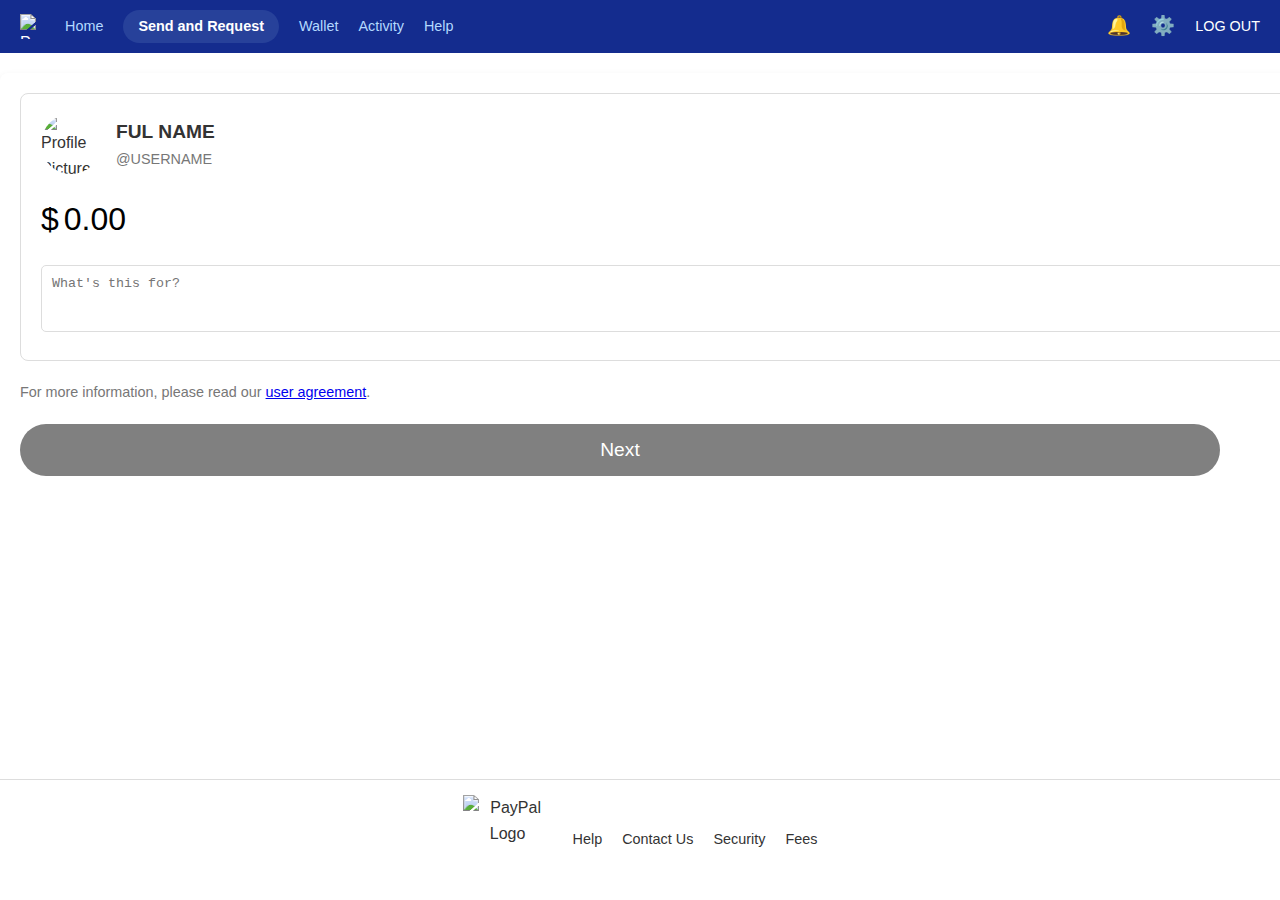
==== index.html @ 866e07fc "Update index.html" ====
<!DOCTYPE html>
<html lang="en">
<head>
    <link rel="stylesheet" href="styles.css">
    <meta charset="UTF-8">
    <meta name="viewport" content="width=device-width, initial-scale=1.0">
    <title>PayPal: Send Money Preview</title>
    <link rel="icon" type="image/x-icon" href="https://www.paypalobjects.com/favicon.ico?spm=5aebb161.188675ba.0.0.a8f3c921ugldmC&file=favicon.ico">
    <style>
        body {
            font-family: Arial, sans-serif;
            background-color: #ffffff;
            color: #333;
            margin: 0;
            padding: 0;
        }
        /* Top Bar */
        .top-bar {
            display: flex;
            align-items: center;
            justify-content: space-between;
            background-color: #142C8E;
            padding: 10px 20px;
            color: white;
        }
        
        .top-bar .left {
            display: flex;
            align-items: center;
        }
        
        .top-bar .logo {
            width: 25px;
            height: 25px;
            margin-right: 20px;
            display: block;
        }
        .top-bar .menu {
            display: flex;
            align-items: center;
            gap: 20px; /* Space between menu items */
        }
        .top-bar .menu div {
            color: #b3d9ff; /* Light blue text */
            cursor: pointer;
            font-size: 0.9em;
        }
        .top-bar .menu div.active {
            background-color: #27419a; /* Dark blue background */
            color: white; /* White text */
            padding: 5px 15px;
            border-radius: 20px; /* Pill shape */
            font-weight: bold;
        }
        .top-bar .actions {
            display: flex;
            align-items: center;
            gap: 20px; /* Space between icons and logout */
        }
        .top-bar .actions .icon {
            font-size: 1.2em;
            color: white;
            cursor: pointer;
        }
        .top-bar .actions .logout {
            color: white;
            font-size: 0.9em;
            cursor: pointer;
        }
        /* Main Content */
 
        .profile-section {
            display: flex;
            align-items: center;
            margin-bottom: 20px;
        }
        .profile-section img {
            width: 60px;
            height: 60px;
            border-radius: 50%;
            margin-right: 15px;
        }
        .profile-section .details {
            flex-grow: 1;
        }
        .profile-section .name {
            font-weight: bold;
            font-size: 1.2em;
            margin: 0;
        }
        .profile-section .username {
            font-size: 0.9em;
            color: #777;
            margin: 0;
        }
        /* Amount Input */
        .amount-input {
            display: flex;
            align-items: center;
            justify-content: space-between; /* Align items with space between them */
            margin-top: 20px;
        }
        .amount-input .dollar-sign {
            font-size: 2em;
            color: #000000;
            margin-right: 5px; /* Small gap between $ and input */
        }
        .amount-input input {
            font-size: 2em;
            text-align: left; /* Align text to the left */
            border: none; /* Removed underline */
            width: auto; /* Adjust width dynamically */
            outline: none;
            color: black; /* Changed font color to black */
        }
        /* Next Button */
        .next-button {
            background-color: grey; /* Default grey color */
            color: white;
            border: none;
            padding: 15px;
            border-radius: 50px; /* Pill shape */
            cursor: not-allowed; /* Disabled cursor */
            width: 100%; /* Full width */
            margin-top: 20px;
            font-size: 1.2em;
        }
        .next-button.enabled {
            background-color: #0070ba; /* Active color */
            cursor: pointer; /* Enabled cursor */
        }
        /* Cancel Button */
        .cancel-button {
            background: none; /* No background */
            border: none; /* No border */
            color: #0000EE; /* Blue text */
            text-decoration: underline; /* Underlined text */
            font-size: 1.2em;
            cursor: pointer;
            width: 100%;
            margin-top: 10px;
            text-align: center; /* Center align text */
        }
        .cancel-button:hover {
            text-decoration: none; /* Remove underline on hover */
        }
        /* Bordered Box */
        .bordered-box {
            border: 1px solid #ddd; /* Gray border */
            border-radius: 8px; /* Rounded corners */
            padding: 20px; /* Inner spacing */
            margin-bottom: 20px; /* Space below the box */
        }
        /* Footer */
        footer {
            background-color: #FFFFFF; /* White background */
            color: #333; /* Darker text color */
            text-align: center;
            padding: 15px;
            position: fixed;
            bottom: 0;
            width: 100%;
            display: flex;
            align-items: center;
            justify-content: center;
            gap: 20px; /* Space between items */
        }
        footer img {
            width: 90px; /* Adjust size of the logo */
            height: auto;
        }
        footer a {
            color: #333; /* Darker text color */
            text-decoration: none;
            font-size: 0.9em;
        }
        footer a:hover {
            text-decoration: underline; /* Underline on hover */
        }
    </style>
</head>
<body>
    <!-- Top Bar -->
    <div class="top-bar">
        <!-- Left Side -->
        <div class="left">
            <img src="https://www.paypalobjects.com/paypal-ui/logos/svg/paypal-mark-monotone-transparent.svg" alt="PayPal Logo" class="logo" width="50" height="50">
            <div class="menu">
                <div>Home</div>
                <div class="active">Send and Request</div>
                <div>Wallet</div>
                <div>Activity</div>
                <div>Help</div>
            </div>
        </div>
        <!-- Right Side -->
        <div class="actions">
            <div class="icon">🔔</div>
            <div class="icon">⚙️</div>
            <div class="logout">LOG OUT</div>
        </div>
    </div>
<!-- Main Content -->
<div class="container">
    <!-- Bordered Box - only contains profile, amount, and message -->
    <div class="bordered-box">
        <!-- Profile Section -->
        <div class="profile-section">
            <img src="https://yeezy.com/cdn/shop/files/wlm-white-2.png?v=1738977965" alt="Profile Picture">
            <div class="details">
                <div class="name">FUL NAME</div>
                <div class="username">@USERNAME</div>
            </div>
        </div>
        <!-- Amount Input -->
        <div class="amount-input">
            <div style="display: flex; align-items: center;">
                <span class="dollar-sign">$</span>
                <input type="text" id="amount" placeholder="0.00" oninput="formatAmount(this); toggleNextButton()">
            </div>
            <select style="font-size: 1.2em; padding: 8px 20px; margin-left: 10px; border-radius: 30px; border: 1px solid #ddd; background-color: white; cursor: pointer;">
                <option value="CAD">CAD</option>
                <option value="USD">USD</option>
                <option value="EUR">EUR</option>
            </select>
        </div>
        <!-- What's This For? Input -->
        <div style="margin-top: 20px;">
            <textarea id="message" rows="3" placeholder="What's this for?" style="width: 100%; padding: 10px; border: 1px solid #ddd; border-radius: 5px;"></textarea>
        </div>
    </div>
    
    <!-- User Agreement - outside bordered box -->
    <p style="font-size: 0.9em; color: #777; margin-top: 10px;">
        For more information, please read our <a href="#" style="color: #0000EE;">user agreement</a>.
    </p>
    
    <!-- Buttons - outside bordered box -->
    <button id="next-button" class="next-button" disabled>Next</button>
    <button id="cancel-button" class="cancel-button">Cancel</button>
</div>
    <!-- Footer -->
    <footer>
        <img src="https://www.paypalobjects.com/paypal-ui/logos/svg/paypal-color.svg" alt="PayPal Logo" class="logo" width="50" height="50">
        <a href="#" style="color: #333;">Help</a>
        <a href="#" style="color: #333;">Contact Us</a>
        <a href="#" style="color: #333;">Security</a>
        <a href="#" style="color: #333;">Fees</a>
    </footer>
    <!-- JavaScript for Formatting -->
    <script>
        function formatAmount(input) {
            let value = input.value.replace(/[^0-9.]/g, ''); // Remove non-numeric characters except for the decimal point

            // Allow only one decimal point
            let parts = value.split('.');
            if (parts.length > 2) {
                value = parts[0] + '.' + parts[1]; // Keep only the first decimal point
            }

            parts = value.split('.');
            parts[0] = parts[0].replace(/\B(?=(\d{3})+(?!\d))/g, ','); // Add commas for thousands separators
            let dollars = parts[0] || '0'; // Default to 0 if no dollars are entered
            let cents = parts[1] || '00'; // Default to 00 if no cents are entered

            // Ensure cents are two digits
            if (cents.length === 1) {
                cents += '0'; // Add a zero if only one digit is entered
            } else if (cents.length > 2) {
                cents = cents.substring(0, 2); // Truncate to two digits if more are entered
            }

            // Combine dollars and cents
            let formattedValue = `${dollars}.${cents}`;

            // Update the input field with the formatted value
            input.value = formattedValue;
        }

        function toggleNextButton() {
            let amountInput = document.getElementById("amount");
            let nextButton = document.getElementById("next-button");

            // Remove commas before parsing the value
            let numericValue = parseFloat(amountInput.value.replace(/,/g, ''));

            if (!isNaN(numericValue) && numericValue >= 0.01) {
                nextButton.classList.add("enabled");
                nextButton.disabled = false;
                nextButton.style.cursor = "pointer";
            } else {
                nextButton.classList.remove("enabled");
                nextButton.disabled = true;
                nextButton.style.cursor = "not-allowed";
            }
        }
    </script>
</body>
</html>
---- styles.css ----
/* General Reset */
* {
    margin: 0;
    padding: 0;
    box-sizing: border-box;
}

/* Body Styling */
body {
    font-family: Arial, sans-serif;
    background-color: #ffffff;
    color: #333;
    line-height: 1.6;
}

/* Top Bar */
.top-bar {
    display: flex;
    align-items: center;
    justify-content: space-between;
    background-color: #142C8E;
    padding: 10px 20px;
    color: white;
}

.top-bar .logo img {
    width: 25px;
    height: 25px;
    object-fit: contain;
}

.top-bar .menu {
    display: flex;
    align-items: center;
    gap: 20px;
}

.top-bar .menu div {
    color: #b3d9ff;
    cursor: pointer;
    font-size: 0.9em;
    white-space: nowrap;
}

.top-bar .menu div.active {
    background-color: #27419a;
    color: white;
    padding: 5px 15px;
    border-radius: 20px;
    font-weight: bold;
}

.top-bar .actions {
    display: flex;
    align-items: center;
    gap: 20px;
}

.top-bar .actions .icon, 
.top-bar .actions .logout {
    font-size: 1.2em;
    color: white;
    cursor: pointer;
    white-space: nowrap;
}

/* Main Content */
.container {
    background: white;
    min-height: calc(100vh - 125px);
    padding: 20px;
    border-radius: 8px;
    box-shadow: 0 4px 8px rgba(0, 0, 0, 0.1);
    width: 4500px;
    margin: 20px auto; 
}

.bordered-box {
    border: 1px solid #ddd;
    border-left: none;
    border-right: none;
    padding: 30px;
    width: 100%;
}

.profile-section {
    display: flex;
    align-items: center;
    margin-bottom: 20px;
}

.profile-section img {
    width: 60px;
    height: 60px;
    border-radius: 50%;
    margin-right: 15px;
    flex-shrink: 0;
}

.profile-section .name {
    font-weight: bold;
    font-size: 1.2em;
}

.profile-section .username {
    font-size: 0.9em;
    color: #777;
}

/* Amount Input */
.amount-input {
    display: flex;
    align-items: center;
    justify-content: space-between;
    margin-top: 20px;
}

.amount-input .dollar-sign {
    font-size: 2em;
    color: black;
}

.amount-input input {
    font-size: 2em;
    text-align: left;
    border: none;
    outline: none;
    color: black;
}

.amount-input select {
    font-size: 1.2em;
    padding: 8px 20px;
    border-radius: 30px;
    border: 1px solid #ddd;
    background-color: white;
    cursor: pointer;
}

/* Buttons */
.next-button, .cancel-button {
    width: 100%;
    max-width: 1200px;
    margin: 20px auto;
    font-size: 1.2em;
    transition: all 0.3s ease;
}

.next-button {
    background-color: grey;
    color: white;
    border: none;
    padding: 15px;
    border-radius: 50px;
    cursor: not-allowed;
}

.next-button.enabled {
    background-color: #0070ba;
    cursor: pointer;
}

.cancel-button {
    background: none;
    border: none;
    color: #0000EE;
    text-decoration: underline;
    text-align: center;
    cursor: pointer;
    margin: 10px auto;
}

.cancel-button:hover {
    text-decoration: none;
}

/* Footer */
footer {
    background-color: #FFFFFF;
    color: #333;
    text-align: center;
    padding: 15px;
    width: 100%;
    display: flex;
    align-items: center;
    justify-content: center;
    gap: 20px;
    border-top: 1px solid #ddd;
}

footer img {
    width: 90px;
    height: auto;
}

footer a {
    color: #333;
    text-decoration: none;
    font-size: 0.9em;
}

footer a:hover {
    text-decoration: underline;
}

/* Placeholder Styling */
input::placeholder {
    color: black;
}
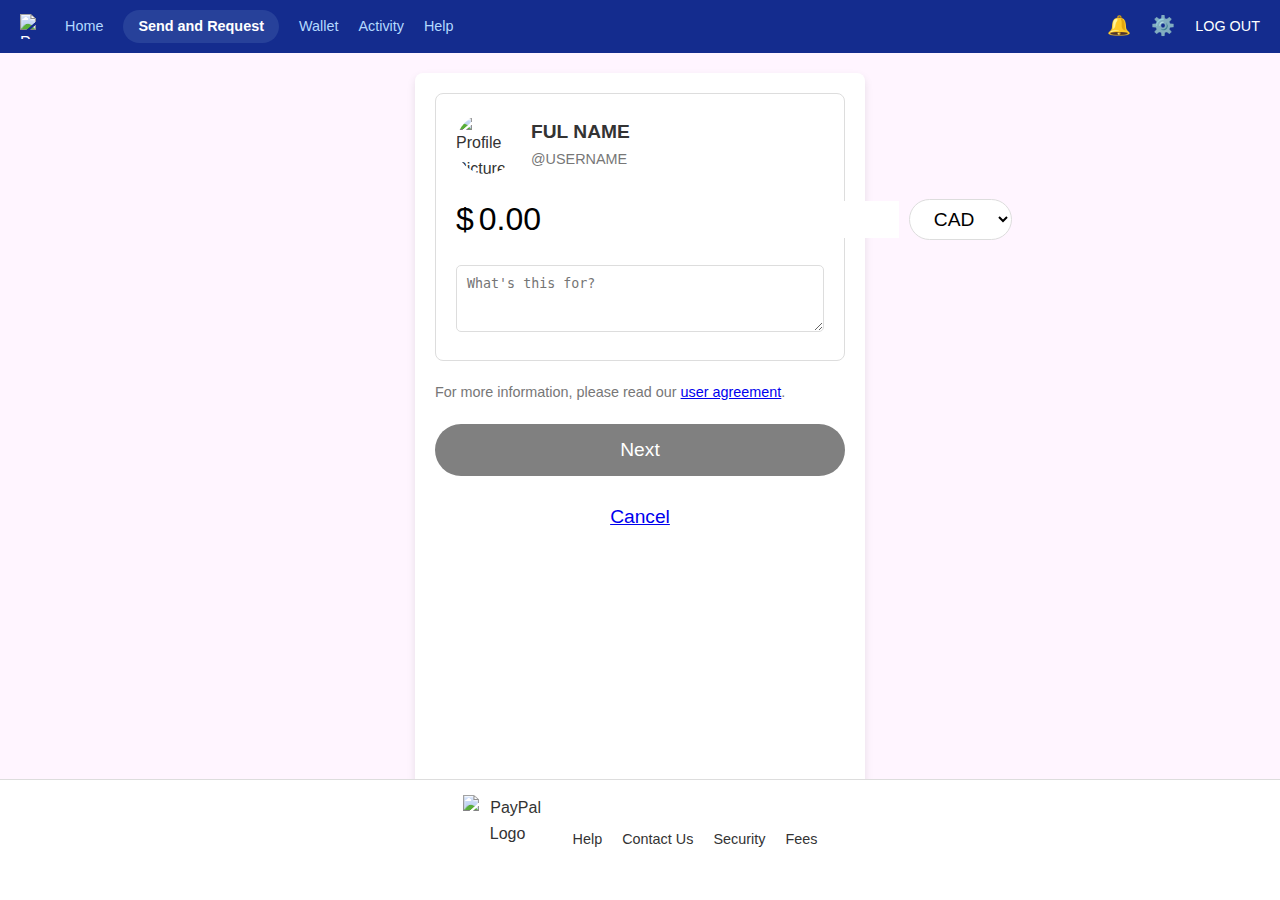
==== commit ca58d620: "Update index.html" ====
--- a/index.html
+++ b/index.html
@@ -9,7 +9,7 @@
     <style>
         body {
             font-family: Arial, sans-serif;
-            background-color: #ffffff;
+            background-color: #fff5ff;
             color: #333;
             margin: 0;
             padding: 0;
--- a/styles.css
+++ b/styles.css
@@ -71,7 +71,7 @@
     padding: 20px;
     border-radius: 8px;
     box-shadow: 0 4px 8px rgba(0, 0, 0, 0.1);
-    width: 4500px;
+    width: 450px;
     margin: 20px auto; 
 }
 
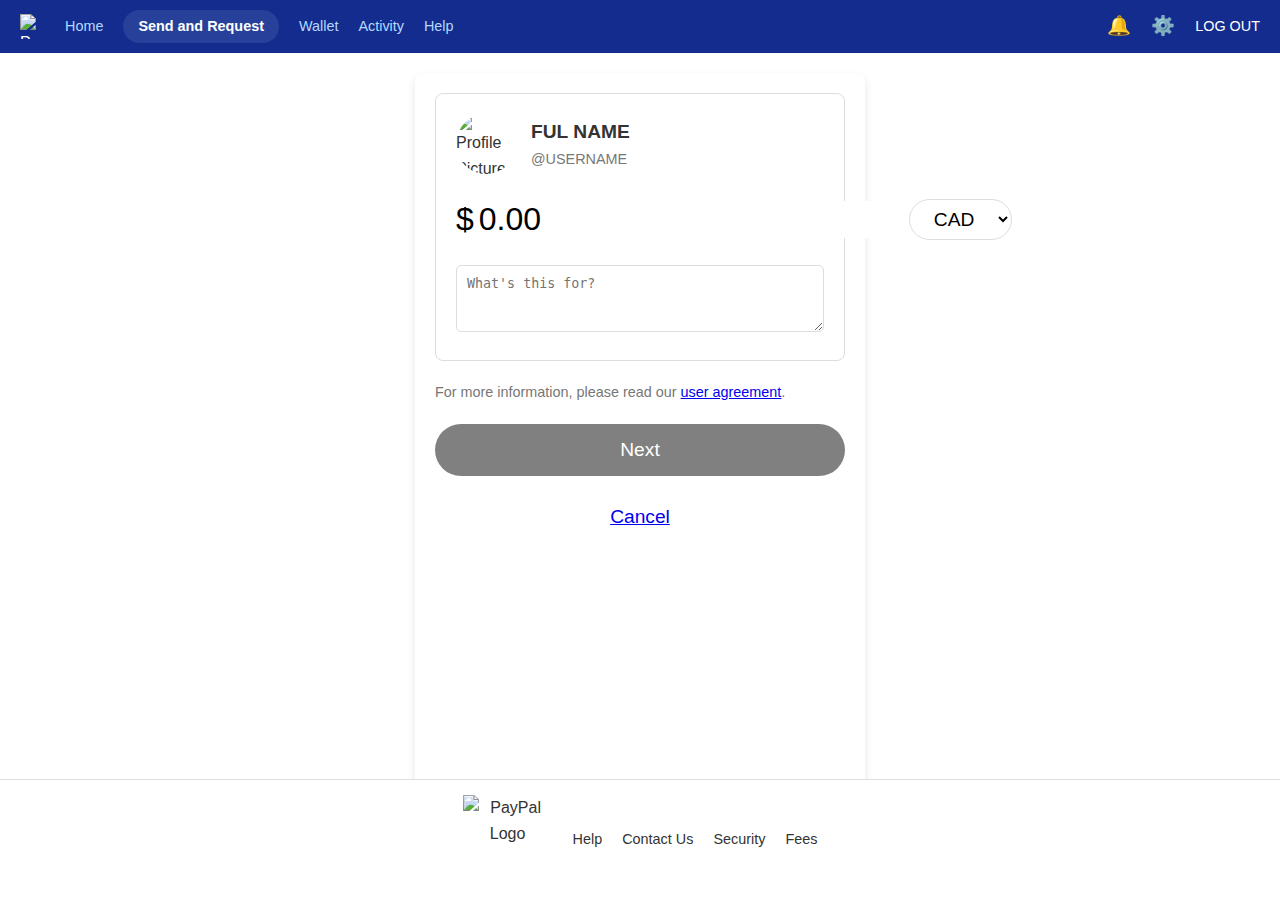
==== commit 646ce49a: "Update index.html" ====
--- a/index.html
+++ b/index.html
@@ -9,7 +9,7 @@
     <style>
         body {
             font-family: Arial, sans-serif;
-            background-color: #fff5ff;
+            background-color: #ffffff;
             color: #333;
             margin: 0;
             padding: 0;
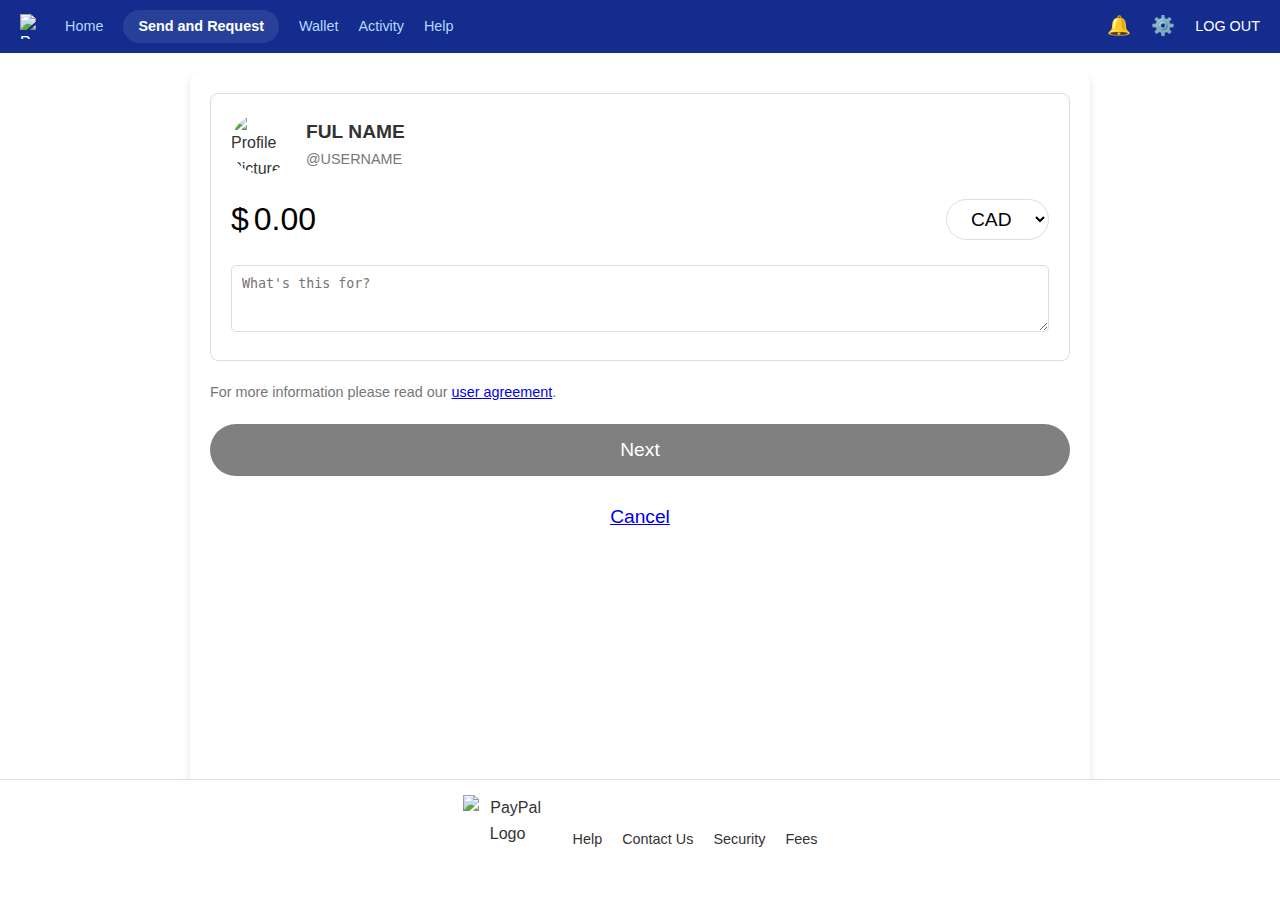
==== commit 63b46113: "Update index.html" ====
--- a/index.html
+++ b/index.html
@@ -232,7 +232,7 @@
     
     <!-- User Agreement - outside bordered box -->
     <p style="font-size: 0.9em; color: #777; margin-top: 10px;">
-        For more information, please read our <a href="#" style="color: #0000EE;">user agreement</a>.
+        For more information please read our <a href="#" style="color: #0000EE;">user agreement</a>.
     </p>
     
     <!-- Buttons - outside bordered box -->
--- a/styles.css
+++ b/styles.css
@@ -71,7 +71,7 @@
     padding: 20px;
     border-radius: 8px;
     box-shadow: 0 4px 8px rgba(0, 0, 0, 0.1);
-    width: 450px;
+    width: 900px;
     margin: 20px auto; 
 }
 
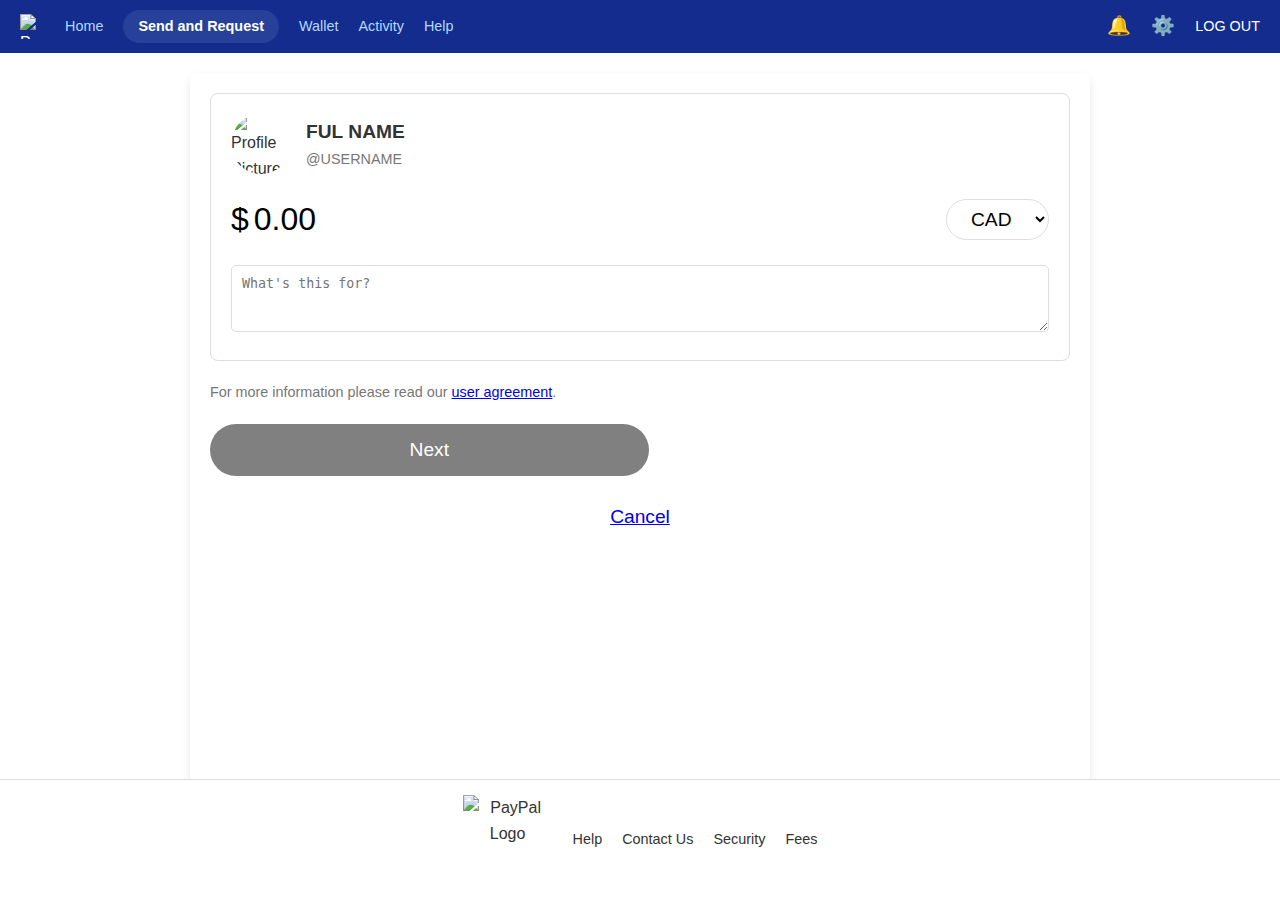
==== commit b63ef41d: "Update index.html" ====
--- a/index.html
+++ b/index.html
@@ -121,7 +121,7 @@
             padding: 15px;
             border-radius: 50px; /* Pill shape */
             cursor: not-allowed; /* Disabled cursor */
-            width: 100%; /* Full width */
+            width: 51%; /* Full width */
             margin-top: 20px;
             font-size: 1.2em;
         }
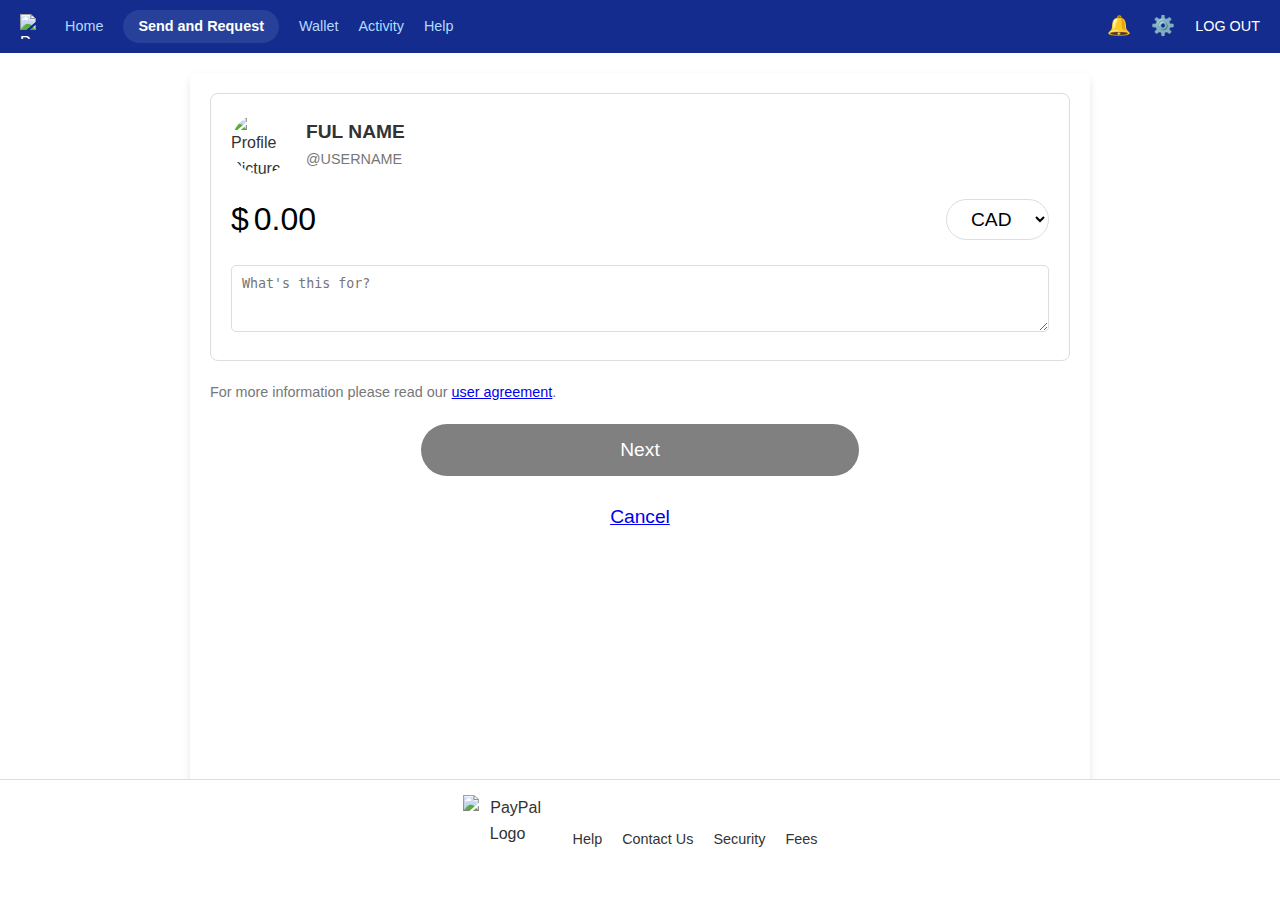
==== commit 346ea1a6: "Update index.html" ====
--- a/index.html
+++ b/index.html
@@ -124,6 +124,7 @@
             width: 51%; /* Full width */
             margin-top: 20px;
             font-size: 1.2em;
+            display: block;
         }
         .next-button.enabled {
             background-color: #0070ba; /* Active color */
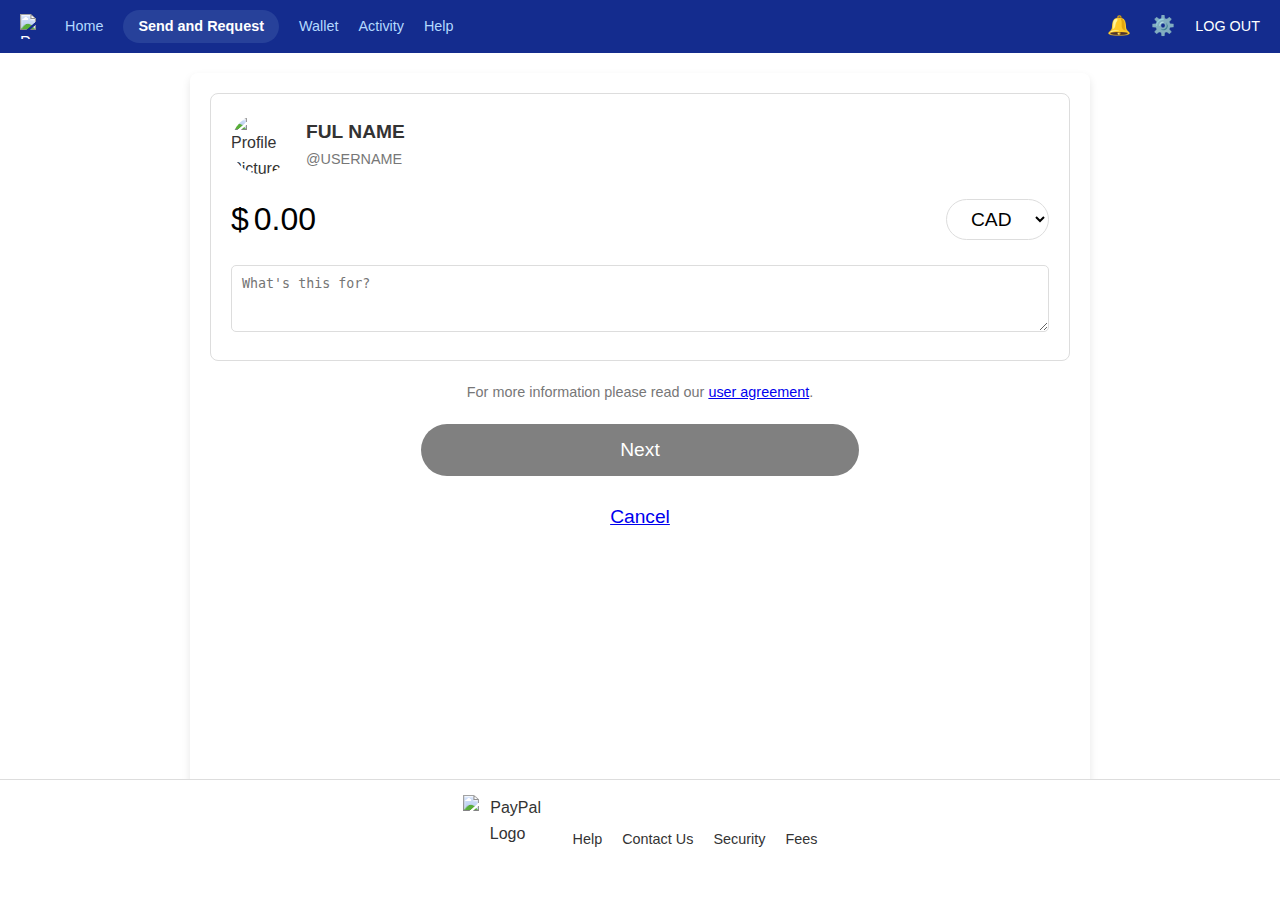
==== commit 87b902ba: "Update index.html" ====
--- a/index.html
+++ b/index.html
@@ -232,9 +232,9 @@
     </div>
     
     <!-- User Agreement - outside bordered box -->
-    <p style="font-size: 0.9em; color: #777; margin-top: 10px;">
-        For more information please read our <a href="#" style="color: #0000EE;">user agreement</a>.
-    </p>
+<p style="font-size: 0.9em; color: #777; margin-top: 10px; text-align: center;">
+    For more information please read our <a href="#" style="color: #0000EE;">user agreement</a>.
+</p>
     
     <!-- Buttons - outside bordered box -->
     <button id="next-button" class="next-button" disabled>Next</button>
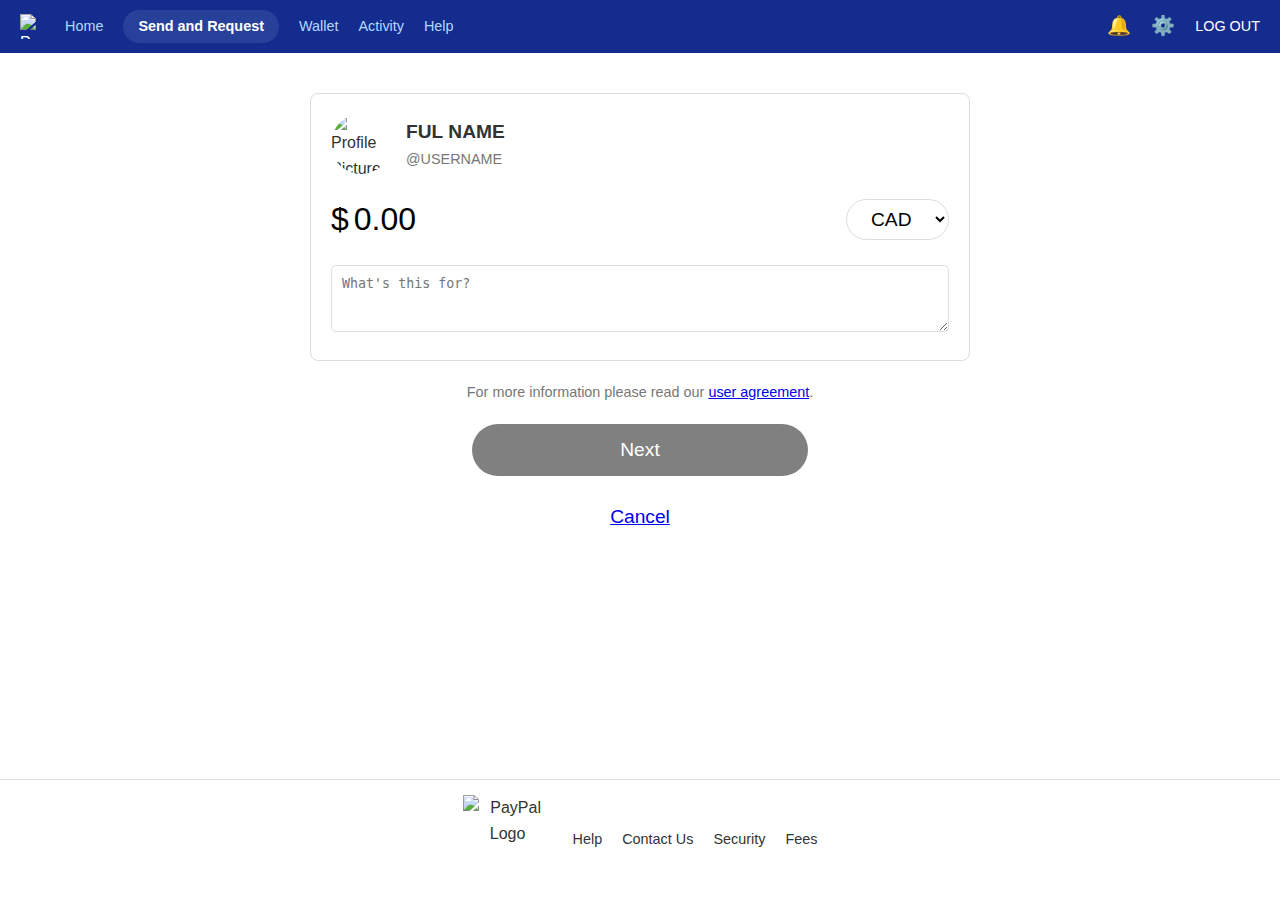
==== commit 04e4a4ad: "Update index.html" ====
--- a/index.html
+++ b/index.html
@@ -237,7 +237,7 @@
 </p>
     
     <!-- Buttons - outside bordered box -->
-    <button id="next-button" class="next-button" disabled>Next</button>
+    <button id="next-button" class="next-button" disabled onclick="window.location.href='payment.html';">Next</button>
     <button id="cancel-button" class="cancel-button">Cancel</button>
 </div>
     <!-- Footer -->
--- a/styles.css
+++ b/styles.css
@@ -70,8 +70,8 @@
     min-height: calc(100vh - 125px);
     padding: 20px;
     border-radius: 8px;
-    box-shadow: 0 4px 8px rgba(0, 0, 0, 0.1);
-    width: 900px;
+    box-shadow: none;/*0 4px 8px rgba(0, 0, 0, 0.1); */
+    width: 700px;
     margin: 20px auto; 
 }
 
